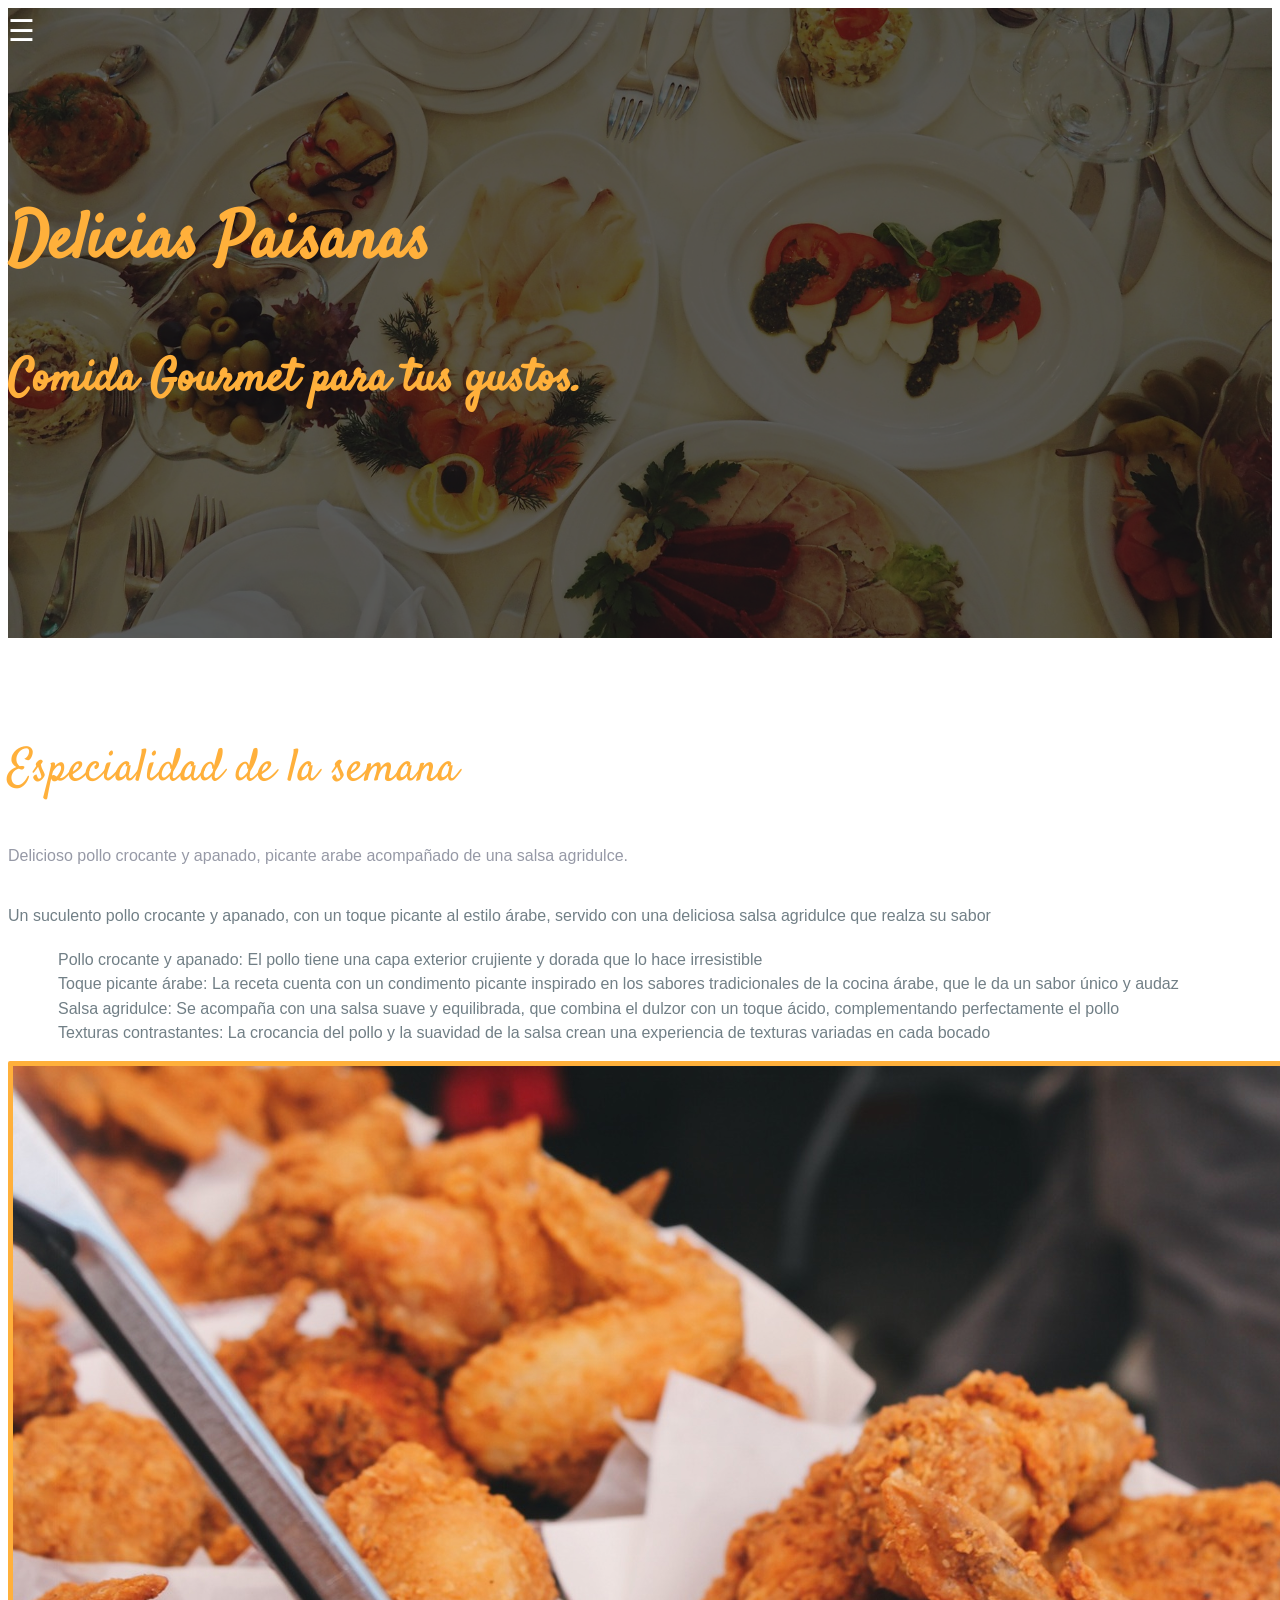
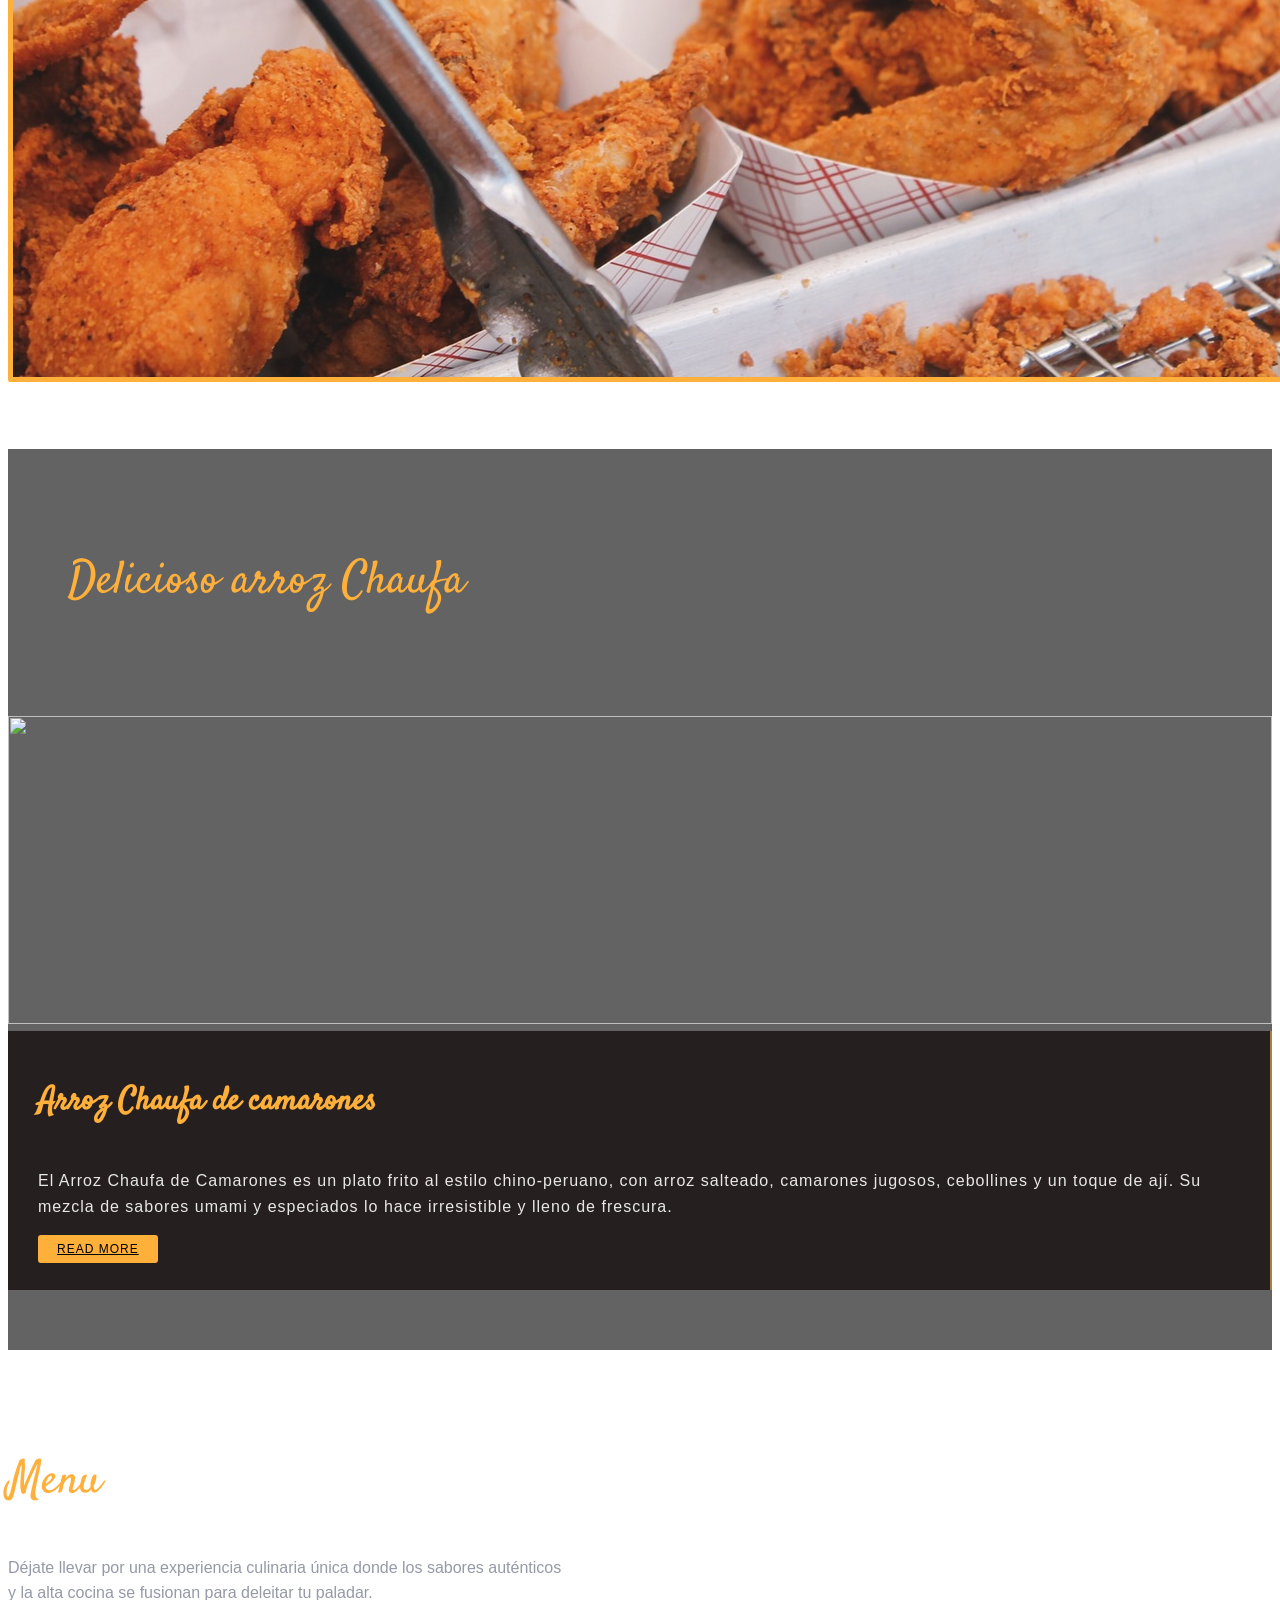
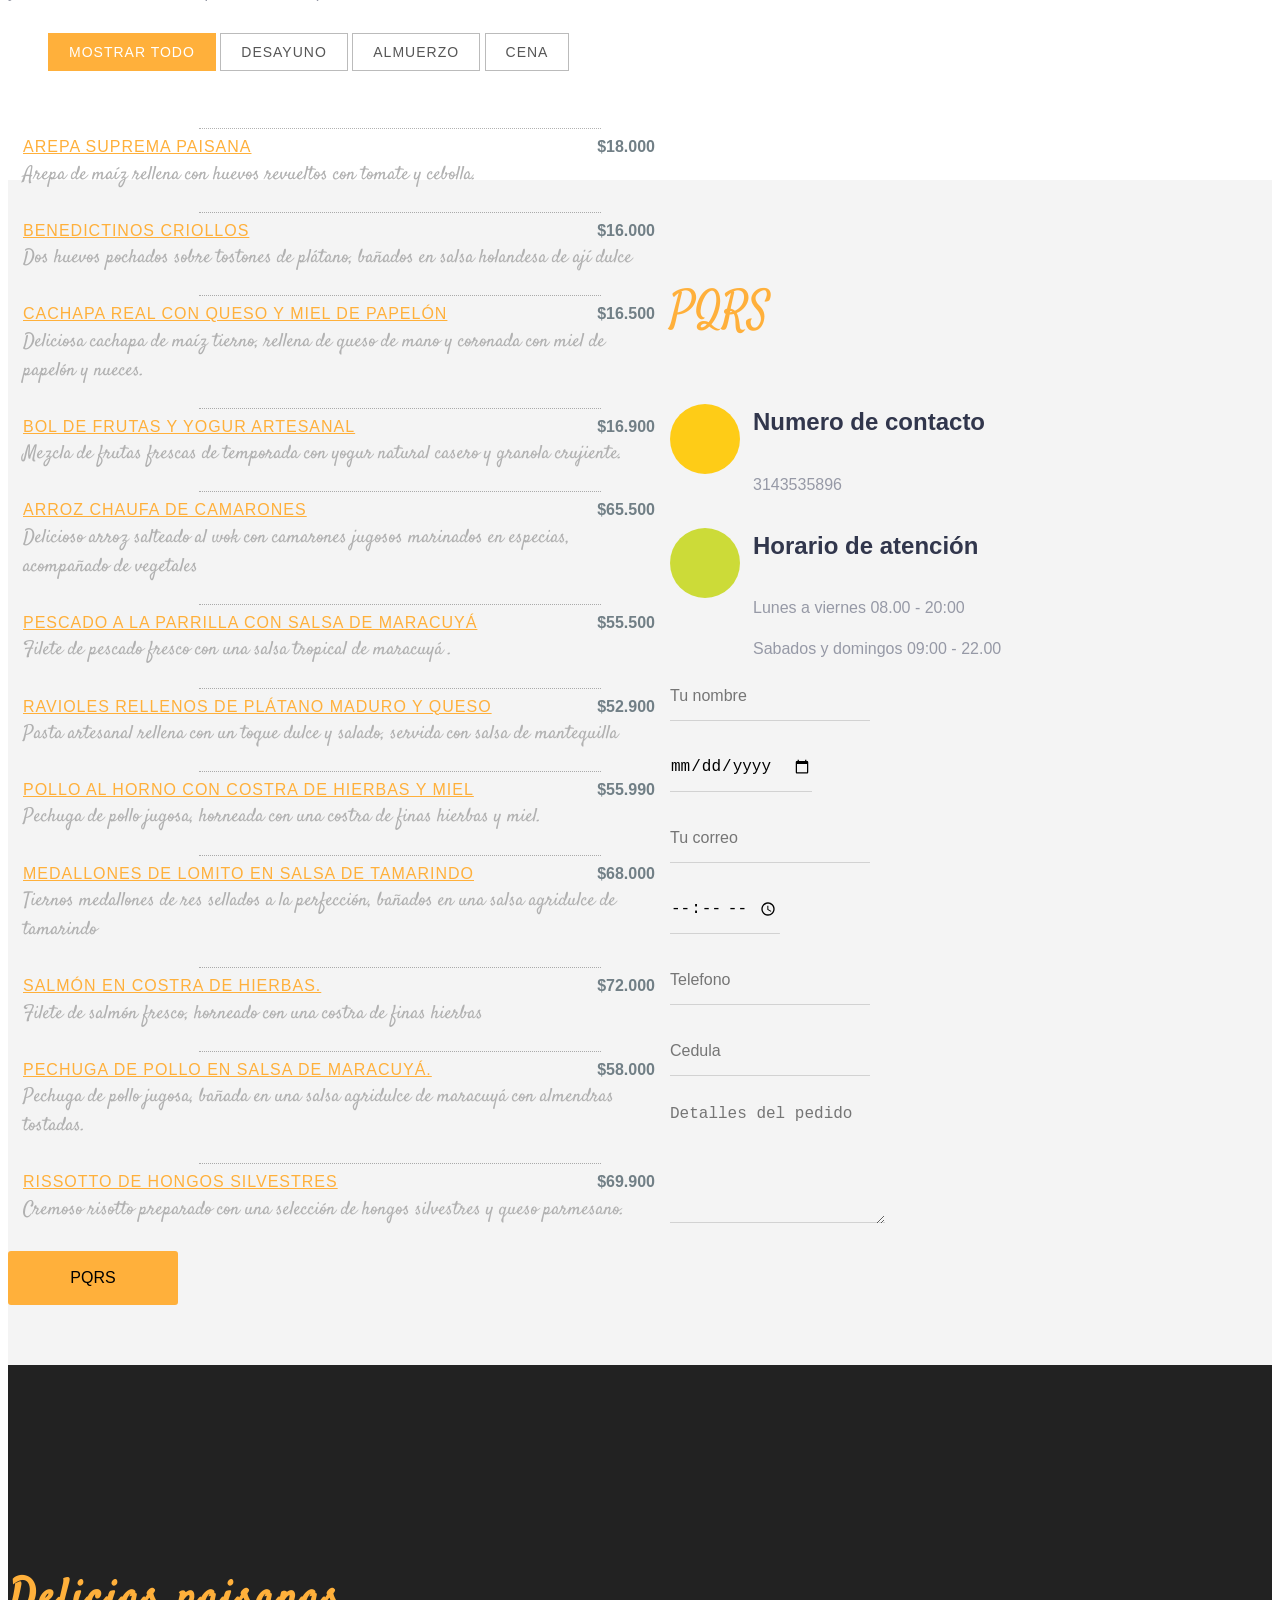
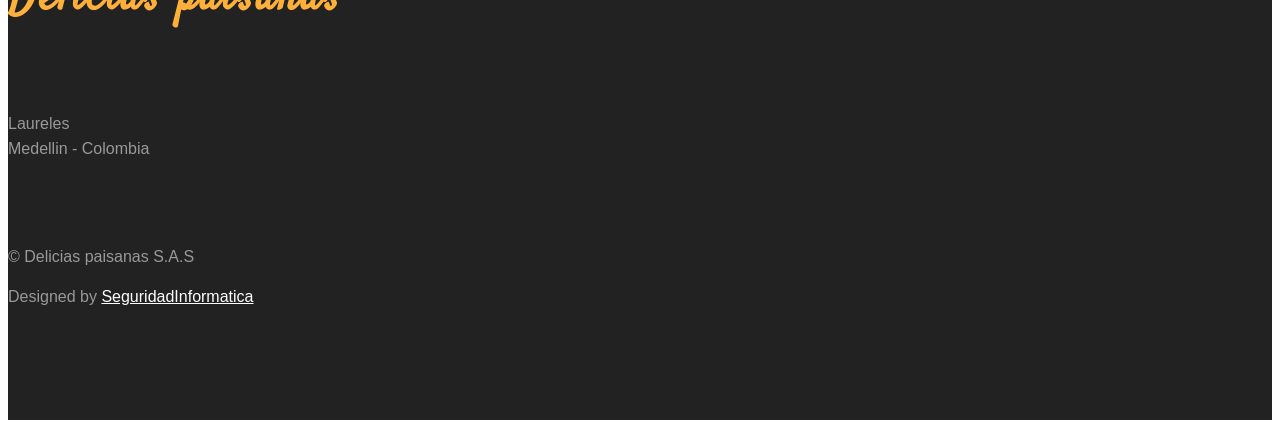
==== index.html @ 674b41bc "se agrega el proyecto" ====
<!DOCTYPE html>
<html lang="en">

<head>
  <meta charset="utf-8">
  <meta name="viewport" content="width=device-width, initial-scale=1">
  <title>Delicious</title>
  <meta name="description" content="Free Bootstrap Theme by BootstrapMade.com">
  <meta name="keywords" content="free website templates, free bootstrap themes, free template, free bootstrap, free website template">

  <link rel="stylesheet" type="text/css" href="https://fonts.googleapis.com/css?family=Satisfy|Bree+Serif|Candal|PT+Sans">
  <link rel="stylesheet" type="text/css" href="css/font-awesome.min.css">
  <link rel="stylesheet" type="text/css" href="css/bootstrap.min.css">
  <link rel="stylesheet" type="text/css" href="css/style.css">
  <!-- =======================================================
    Theme Name: Delicious
    Theme URL: https://bootstrapmade.com/delicious-free-restaurant-bootstrap-theme/
    Author: BootstrapMade.com
    Author URL: https://bootstrapmade.com
  ======================================================= -->
</head>

<body>
  <!--banner-->
  <section id="banner">
    <div class="bg-color">
      <header id="header">
        <div class="container">
          <div id="mySidenav" class="sidenav">
            <a href="javascript:void(0)" class="closebtn" onclick="closeNav()">&times;</a>
            <a href="#about">Especialidad de la semana</a>
            <a href="#event">Delicia de arroz</a>
            <a href="#menu-list">Menu</a>
            <a href="#contact">Contactanos</a>
            <a href="login/index.php">Iniciar Sesión</a>
          </div>
          <!-- Use any element to open the sidenav -->
          <span onclick="openNav()" class="pull-right menu-icon">☰</span>
        </div>
      </header>
      <div class="container">
        <div class="row">
          <div class="inner text-center">
            <h1 class="logo-name">Delicias Paisanas </h1>
            <h2>Comida Gourmet para tus gustos.</h2>
            <p></p>
          </div>
        </div>
      </div>
    </div>
  </section>
  <!-- / banner -->
  <!--about-->
  <section id="about" class="section-padding">
    <div class="container">
      <div class="row">
        <div class="col-md-12 text-center marb-35">
          <h1 class="header-h">Especialidad de la semana</h1>
          <p class="header-p">Delicioso pollo crocante y apanado, picante arabe acompañado de una salsa agridulce. </p>
        </div>
        <div class="col-md-1"></div>
        <div class="col-md-10">
          <div class="col-md-6 col-sm-6">
            <div class="about-info">
              <h2 class="heading"></h2>
              <p>Un suculento pollo crocante y apanado, con un toque picante al estilo árabe, servido con una deliciosa salsa agridulce que realza su sabor</p>
              <div class="details-list">
                <ul>
                  <li><i class="fa fa-check"></i>Pollo crocante y apanado: El pollo tiene una capa exterior crujiente y dorada que lo hace irresistible</li>
                  <li><i class="fa fa-check"></i>Toque picante árabe: La receta cuenta con un condimento picante inspirado en los sabores tradicionales de la cocina árabe, que le da un sabor único y audaz</li>
                  <li><i class="fa fa-check"></i>Salsa agridulce: Se acompaña con una salsa suave y equilibrada, que combina el dulzor con un toque ácido, complementando perfectamente el pollo</li>
                  <li><i class="fa fa-check"></i>Texturas contrastantes: La crocancia del pollo y la suavidad de la salsa crean una experiencia de texturas variadas en cada bocado</li>
                </ul>
              </div>
            </div>
          </div>
          <div class="col-md-6 col-sm-6">
            <img src="img/res01.jpg" alt="" class="img-responsive">
          </div>
        </div>
        <div class="col-md-1"></div>
      </div>
    </div>
  </section>
  <!--/about-->
  <!-- event -->
  <section id="event">
    <div class="bg-color" class="section-padding">
      <div class="container">
        <div class="row">
          <div class="col-xs-12 text-center" style="padding:60px;">
            <h1 class="header-h">Delicioso arroz Chaufa</h1>
            <p class="header-p"></p>
          </div>
          <div class="col-md-12" style="padding-bottom:60px;">
            <div class="item active left">
              <div class="col-md-6 col-sm-6 left-images">
                <img src="img/res02.jpg" class="img-responsive">
              </div>
              <div class="col-md-6 col-sm-6 details-text">
                <div class="content-holder">
                  <h2>Arroz Chaufa de camarones</h2>
                  <p>El Arroz Chaufa de Camarones es un plato frito al estilo chino-peruano, con arroz salteado, camarones jugosos, cebollines y un toque de ají. Su mezcla de sabores umami y especiados lo hace irresistible y lleno de frescura.</p>
                  <a class="btn btn-imfo btn-read-more" href="events-details.html">Read more</a>
                </div>
              </div>
            </div>
          </div>
        </div>
      </div>
    </div>
  </section>
  <!--/ event -->
  <!-- menu -->
  <section id="menu-list" class="section-padding">
    <div class="container">
      <div class="row">
        <div class="col-md-12 text-center marb-35">
          <h1 class="header-h">Menu</h1>
          <p class="header-p">Déjate llevar por una experiencia culinaria única donde los sabores auténticos 
            <br>y la alta cocina se fusionan para deleitar tu paladar. </p>
        </div>

        <div class="col-md-12  text-center" id="menu-flters">
          <ul>
            <li><a class="filter active" data-filter=".menu-restaurant">MOSTRAR TODO</a></li>
            <li><a class="filter" data-filter=".DESAYUNO">DESAYUNO</a></li>
            <li><a class="filter" data-filter=".ALMUERZO">ALMUERZO</a></li>
            <li><a class="filter" data-filter=".CENA">CENA</a></li>
          </ul>
        </div>

        <div id="menu-wrapper">

          <div class="DESAYUNO menu-restaurant">
            <span class="clearfix">
              <a class="menu-title" href="#" data-meal-img="assets/img/restaurant/rib.jpg">Arepa Suprema Paisana</a>
              <span style="left: 166px; right: 44px;" class="menu-line"></span>
              <span class="menu-price">$18.000</span>
            </span>
            <span class="menu-subtitle">Arepa de maíz rellena con huevos revueltos con tomate y cebolla.</span>
          </div>

          <div class="DESAYUNO menu-restaurant">
            <span class="clearfix">
              <a class="menu-title" href="#" data-meal-img="assets/img/restaurant/rib.jpg">Benedictinos Criollos</a>
              <span style="left: 166px; right: 44px;" class="menu-line"></span>
              <span class="menu-price">$16.000</span>
            </span>
            <span class="menu-subtitle">Dos huevos pochados sobre tostones de plátano, bañados en salsa holandesa de ají dulce</span>
          </div>

          <div class="DESAYUNO menu-restaurant">
            <span class="clearfix">
              <a class="menu-title" href="#" data-meal-img="assets/img/restaurant/rib.jpg">Cachapa Real con Queso y Miel de Papelón</a>
              <span style="left: 166px; right: 44px;" class="menu-line"></span>
              <span class="menu-price">$16.500</span>
            </span>
            <span class="menu-subtitle">Deliciosa cachapa de maíz tierno, rellena de queso de mano y coronada con miel de papelón y nueces.</span>
          </div>

          <div class="DESAYUNO menu-restaurant">
            <span class="clearfix">
              <a class="menu-title" href="#" data-meal-img="assets/img/restaurant/rib.jpg">Bol de Frutas y Yogur Artesanal</a>
              <span style="left: 166px; right: 44px;" class="menu-line"></span>
              <span class="menu-price">$16.900</span>
            </span>
            <span class="menu-subtitle">Mezcla de frutas frescas de temporada con yogur natural casero y granola crujiente.</span>
          </div>

          <div class="ALMUERZO menu-restaurant">
            <span class="clearfix">
              <a class="menu-title" href="#" data-meal-img="assets/img/restaurant/rib.jpg">Arroz Chaufa de Camarones</a>
              <span style="left: 166px; right: 44px;" class="menu-line"></span>
              <span class="menu-price">$65.500</span>
            </span>
            <span class="menu-subtitle">Delicioso arroz salteado al wok con camarones jugosos marinados en especias, acompañado de vegetales</span>
          </div>

          <div class="ALMUERZO menu-restaurant">
            <span class="clearfix">
              <a class="menu-title" href="#" data-meal-img="assets/img/restaurant/rib.jpg">Pescado a la Parrilla con Salsa de Maracuyá</a>
              <span style="left: 166px; right: 44px;" class="menu-line"></span>
              <span class="menu-price">$55.500</span>
            </span>
            <span class="menu-subtitle">Filete de pescado fresco con una salsa tropical de maracuyá .</span>
          </div>

          <div class="ALMUERZO menu-restaurant">
            <span class="clearfix">
              <a class="menu-title" href="#" data-meal-img="assets/img/restaurant/rib.jpg">Ravioles Rellenos de Plátano Maduro y Queso</a>
              <span style="left: 166px; right: 44px;" class="menu-line"></span>
              <span class="menu-price">$52.900</span>
            </span>
            <span class="menu-subtitle">Pasta artesanal rellena con un toque dulce y salado, servida con salsa de mantequilla</span>
          </div>

          <div class="ALMUERZO menu-restaurant">
            <span class="clearfix">
              <a class="menu-title" href="#" data-meal-img="assets/img/restaurant/rib.jpg">Pollo al Horno con Costra de Hierbas y Miel </a>
              <span style="left: 166px; right: 44px;" class="menu-line"></span>
              <span class="menu-price">$55.990</span>
            </span>
            <span class="menu-subtitle">Pechuga de pollo jugosa, horneada con una costra de finas hierbas y miel.</span>
          </div>

          <div class="ALMUERZO menu-restaurant">
            <span class="clearfix">
              <a class="menu-title" href="#" data-meal-img="assets/img/restaurant/rib.jpg">Medallones de Lomito en Salsa de Tamarindo</a>
              <span style="left: 166px; right: 44px;" class="menu-line"></span>
              <span class="menu-price">$68.000</span>
            </span>
            <span class="menu-subtitle">Tiernos medallones de res sellados a la perfección, bañados en una salsa agridulce de tamarindo</span>
          </div>

          <div class="CENA menu-restaurant">
            <span class="clearfix">
              <a class="menu-title" href="#" data-meal-img="assets/img/restaurant/rib.jpg">Salmón en Costra de Hierbas.</a>
              <span style="left: 166px; right: 44px;" class="menu-line"></span>
              <span class="menu-price">$72.000</span>
            </span>
            <span class="menu-subtitle">Filete de salmón fresco, horneado con una costra de finas hierbas </span>
          </div>

          <div class="CENA menu-restaurant">
            <span class="clearfix">
              <a class="menu-title" href="#" data-meal-img="assets/img/restaurant/rib.jpg">Pechuga de Pollo en Salsa de Maracuyá.</a>
              <span style="left: 166px; right: 44px;" class="menu-line"></span>
              <span class="menu-price">$58.000</span>
            </span>
            <span class="menu-subtitle">Pechuga de pollo jugosa, bañada en una salsa agridulce de maracuyá con almendras tostadas.</span>
          </div>

          <div class="CENA menu-restaurant">
            <span class="clearfix">
              <a class="menu-title" href="#" data-meal-img="assets/img/restaurant/rib.jpg">Rissotto de Hongos Silvestres</a>
              <span style="left: 166px; right: 44px;" class="menu-line"></span>
              <span class="menu-price">$69.900</span>
            </span>
            <span class="menu-subtitle">Cremoso risotto preparado con una selección de hongos silvestres y queso parmesano.</span>
          </div>
        </div>

      </div>
    </div>
  </section>
  <!--/ menu -->
  <!-- contact -->
  <section id="contact" class="section-padding">
    <div class="container">
      <div class="row">
        <div class="col-md-12 text-center">
          <h1 class="header-h">PQRS</h1>
          <p class="header-p"> </p>
        </div>
      </div>
      <div class="row msg-row">
        <div class="col-md-4 col-sm-4 mr-15">
          <div class="media-2">
            <div class="media-left">
              <div class="contact-phone bg-1 text-center"><span class="phone-in-talk fa fa-phone"></span></div>
            </div>
            <div class="media-body">
              <h4 class="dark-blue regular">Numero de contacto</h4>
              <p class="light-blue regular alt-p">3143535896 <span class="contacts-sp"></span></p>
            </div>
          </div>
          <div class="media-2">
            <div class="media-left">
              <div class="contact-email bg-14 text-center"><span class="hour-icon fa fa-clock-o"></span></div>
            </div>
            <div class="media-body">
              <h4 class="dark-blue regular">Horario de atención</h4>
              <p class="light-blue regular alt-p"> Lunes a viernes 08.00 - 20:00</p>
              <p class="light-blue regular alt-p">
                Sabados y domingos 09:00 - 22.00
              </p>
            </div>
          </div>
        </div>
        <div class="col-md-8 col-sm-8">
          <form action="" method="post" role="form" class="contactForm">
            <div id="sendmessage">Your booking request has been sent. Thank you!</div>
            <div id="errormessage"></div>
            <div class="col-md-6 col-sm-6 contact-form pad-form">
              <div class="form-group label-floating is-empty">
                <input type="text" name="name" class="form-control" id="name" placeholder="Tu nombre" data-rule="minlen:4" data-msg="Please enter at least 4 chars" />
                <div class="validation"></div>
              </div>

            </div>
            <div class="col-md-6 col-sm-6 contact-form">
              <div class="form-group">
                <input type="date" class="form-control label-floating is-empty" name="date" id="date" placeholder="Date" data-rule="required" data-msg="This field is required" />
                <div class="validation"></div>
              </div>
            </div>
            <div class="col-md-6 col-sm-6 contact-form pad-form">
              <div class="form-group">
                <input type="email" class="form-control label-floating is-empty" name="email" id="email" placeholder="Tu correo" data-rule="email" data-msg="Please enter a valid email" />
                <div class="validation"></div>
              </div>
            </div>
            <div class="col-md-6 col-sm-6 contact-form">
              <div class="form-group">
                <input type="time" class="form-control label-floating is-empty" name="time" id="time" placeholder="Time" data-rule="required" data-msg="This field is required" />
                <div class="validation"></div>
              </div>
            </div>
            <div class="col-md-6 col-sm-6 contact-form">
              <div class="form-group">
                <input type="text" class="form-control label-floating is-empty" name="phone" id="phone" placeholder="Telefono" data-rule="required" data-msg="This field is required" />
                <div class="validation"></div>
              </div>
            </div>
            <div class="col-md-6 col-sm-6 contact-form">
              <div class="form-group">
                <input type="text" class="form-control label-floating is-empty" name="people" id="people" placeholder="Cedula" data-rule="required" data-msg="This field is required" />
                <div class="validation"></div>
              </div>
            </div>
            <div class="col-md-12 contact-form">
              <div class="form-group label-floating is-empty">
                <textarea class="form-control" name="message" rows="5" rows="3" data-rule="required" data-msg="Please write something for us" placeholder="Detalles del pedido"></textarea>
                <div class="validation"></div>
              </div>

            </div>
            <div class="col-md-12 btnpad">
              <div class="contacts-btn-pad">
                <button class="contacts-btn">PQRS</button>
              </div>
            </div>
          </form>
        </div>
      </div>
    </div>
  </section>
  <!-- / contact -->
  <!-- footer -->
  <footer class="footer text-center">
    <div class="footer-top">
      <div class="row">
        <div class="col-md-offset-3 col-md-6 text-center">
          <div class="widget">
            <h4 class="widget-title">Delicias paisanas</h4>
            <address>Laureles<br>Medellin - Colombia</address>
            <div class="social-list">
              <a href="#"><i class="fa fa-twitter" aria-hidden="true"></i></a>
              <a href="#"><i class="fa fa-facebook" aria-hidden="true"></i></a>
            </div>
            <p class="copyright clear-float">
              © Delicias paisanas S.A.S
              <div class="credits">
                <!--
                  All the links in the footer should remain intact.
                  You can delete the links only if you purchased the pro version.
                  Licensing information: https://bootstrapmade.com/license/
                  Purchase the pro version with working PHP/AJAX contact form: https://bootstrapmade.com/buy/?theme=Delicious
                -->
                Designed by <a href="SeguridadInformatica">SeguridadInformatica</a>
              </div>
            </p>
          </div>
        </div>
      </div>
    </div>
  </footer>
  <!-- / footer -->

  <script src="js/jquery.min.js"></script>
  <script src="js/jquery.easing.min.js"></script>
  <script src="js/bootstrap.min.js"></script>
  <script src="js/custom.js"></script>
  <script src="contactform/contactform.js"></script>

</body>

</html>
---- css/style.css ----
/*
    Theme Name: Delicious
    Theme URL: https://bootstrapmade.com/delicious-free-restaurant-bootstrap-theme/
    Author: BootstrapMade.com
    Author URL: https://bootstrapmade.com
*/

body {
	font-size: 15px;
    line-height: 1.52;
    color: #717f86;
    font-size: 16px;
	font-family: 'Open Sans', sans-serif;
    font-weight: 400;
    overflow-x: hidden;
}
ol, ul {
	list-style: none;
}
blockquote, q {
	quotes: none;
}
blockquote:before, blockquote:after,
q:before, q:after {
	content: '';
	content: none;
}
table {
	border-collapse: collapse;
	border-spacing: 0;
}
#banner{
    background: url(../img/banner-bg.jpg) no-repeat center top;
    background-size: cover;
    min-height: 630px;
}
.bg-color{
    background-color: RGBA(0, 0, 0, 0.61);
    min-height: 630px;
}
#banner h2{
    font-family: 'Satisfy', sans-serif;
    font-size: 45px;
    color: #FFB03B;
}
#banner p{
    font-family: 'PT Sans', sans-serif;
    color: #fcfcfc;
    font-size: 34px;
}
.section-padding{
    padding: 60px 0px;
}
.logo-name{
    font-family: 'Satisfy', sans-serif;
    font-size: 65px;
    margin-top: 140px;
    color: #FFB03B;
}
.sidenav {
    height: 100%;
    width: 0;
    position: fixed;
    z-index: 1;
    top: 0;
    right: 0;
    background-color: #111;
    overflow-x: hidden;
    padding-top: 60px;
    transition: 0.5s;
}
.sidenav a {
    padding: 8px 8px 8px 32px;
    text-decoration: none;
    font-size: 25px;
    color: #818181;
    display: block;
    transition: 0.3s
}
.sidenav a:hover, .offcanvas a:focus{
    color: #f1f1f1;
}
.closebtn {
    position: absolute;
    top: 0;
    right: 25px;
    font-size: 36px !important;
    margin-left: 50px;
}
#main {
    transition: margin-left .5s;
    padding: 20px;
}
.menu-icon
{
    color: #fff;
    font-size: 30px;
    margin-top: 30px;
    cursor: pointer;
}

.header-h {
    color: #FFB03B;
    font-size: 46px;
    font-family: 'Satisfy', sans-serif;
    font-weight: 300;
}
.header-p {
    color: #9699a6;
    font-size: 16px;
}
.msg-row {
    margin-top: 56px;
}
.media-body, .media-left, .media-right {
    display: table-cell;
    vertical-align: top;
}
.bg-13 {background-color: #f04e4e;
    width: 70px;
    height: 70px;
    border-radius: 50%;
}
.contact-icon {
    color: #fff;
    position: absolute;
    left: 34px;
    font-size: 32px;
    margin-top: 18px;
}
.bg-1 {
    background-color: #fecc17;
    width: 70px;
    height: 70px;
    border-radius: 50%;
}
.bg-14 {
    background-color: #ccdb38;
    width: 70px;
    height: 70px;
    border-radius: 50%;
}
.dark-blue {
    color: #31364c;
    font-size: 24px;
    margin-top: 0;
}
.light-blue {
    color: #9699a6;
    font-size: 16px;
    margin-bottom: 1px;
}
.media-body {
    margin-left: 10px;
    padding-left: 13px;
}
.media-2 {
    margin-top: 30px;
}
.newinput .form-group {
    margin: 8px 0 9px !important;
    padding-bottom: 10px;
}
.contact-form .form-control {
    color: #000 !important;
    font-size: 16px;
    font-weight: normal;
    height: 38px;
    line-height: 1.42857;
    padding: 7px 0;
}
.form-control, .form-group .form-control {
    border: 0;
    background-image: -webkit-gradient(linear, left top, left bottom, from(#009688), to(#009688)), -webkit-gradient(linear, left top, left bottom, from(#D2D2D2), to(#D2D2D2));
    background-image: -webkit-linear-gradient(#009688, #009688), -webkit-linear-gradient(#D2D2D2, #D2D2D2);
    background-image: -o-linear-gradient(#009688, #009688), -o-linear-gradient(#D2D2D2, #D2D2D2);
    background-image: linear-gradient(#009688, #009688), linear-gradient(#D2D2D2, #D2D2D2);
    -webkit-background-size: 0 2px, 100% 1px;
    background-size: 0 2px, 100% 1px;
    background-repeat: no-repeat;
    background-position: center bottom, center -webkit-calc(100% - 1px);
    background-position: center bottom, center calc(100% - 1px);
    background-color: rgba(0, 0, 0, 0);
    -webkit-transition: background 0s ease-out;
    -o-transition: background 0s ease-out;
    transition: background 0s ease-out;
    float: none;
    -webkit-box-shadow: none;
    box-shadow: none;
    border-radius: 0;
}
.contact-form {
    margin: 8px 0 9px !important;
    padding-bottom: 10px;
}
.contact-form textarea.form-control {
    color: #000 !important;
    height: auto;
}
.contacts-btn {
    background-color:  #FFB03B !important;
    color: #ffffff !important;
    width: 170px;
    height: 54px;
    border-radius: 3px;
    font-size: 16px;
    font-family: 'Roboto', sans-serif;
    font-weight: normal;
    text-transform: capitalize;
    border: 0px;
    color: #000 !important;
}

.validation {
    color: red;
    display:none;
    margin: 0 0 20px;
    font-weight:400;
    font-size:13px;
}

#sendmessage {
    color: green;
    border:1px solid green;
    display:none;
    text-align:center;
    padding:15px;
    font-weight:600;
    margin-bottom:15px;
}

#errormessage {
    color: red;
    display:none;
    border:1px solid red;
    text-align:center;
    padding:15px;
    font-weight:600;
    margin-bottom:15px;
}

#sendmessage.show, #errormessage.show, .show {
    display:block;
}

.phone-in-talk, .hour-icon
{
    font-size: 35px;
    line-height: 70px;
    color: rgb(255, 255, 255);
}


.heading{
    font-family: 'Satisfy', sans-serif;
    color: #FFB03B;
    font-size: 24px;
}
.marb-35{
    margin-bottom: 35px;
}
.details-list{
    margin-top: 20px;
}
.details-list ul li i {
    margin-right: 10px;
    color: #ffb03b;
}
#about img
{
    border: 5px solid rgb(255, 176, 59);
    border-radius: 2px;
}
#event{
    background: url('../img/res02.jpg') no-repeat;
    background-size: cover;
}
.left-images img {
    height: 308px;
    width: 100%;
}
.left-images{
    padding: 0px;
}
.details-text {
    border-right: 2px solid #841b2d;
}
.details-text {
    background-color: rgba(14, 4, 4, 0.70);
    border-right: 2px solid #A87F41;
    padding: 20px 20px 30px 30px;
    overflow: auto;
}
.content-holder h2 {
    color: #FFB03B;
    font-size: 32px;
    padding-bottom: 15px;
    font-family: 'Satisfy', sans-serif;
}
.content-holder address strong {
    color: #FFB03B;
    padding: 10px 0px;
}
.details-text p {
    color: #E8E8E8;
    line-height: 26px;
    letter-spacing: 1px;
    font-weight: 300;
}
.btn-read-more {
    background: #FFB03B;
    padding: 7px 19px;
    font-family: 'Roboto', sans-serif;
    font-size: 12px;
    line-height: 17px;
    font-weight: 400;
    letter-spacing: 1px;
    border-radius: 3px;
    color: #000;
    text-transform: uppercase;
    margin-top: 10px;
}
.btn-read-more:hover
{
    color: #000;
}
#Container .mix{
    display: none;
}
.menu-restaurant{
    width: 50%;
    float: left;
    padding: 15px;
    position: relative;
}
.menu-restaurant .menu-title {
    float: left;
    font-family: Montserrat,arial;
    text-transform: uppercase;
    letter-spacing: 1px;
    color: #FFB03B;
}
.menu-restaurant .menu-line {
    position: absolute;
    bottom: 6px;
    border-bottom: 1px dotted rgba(0,0,0,.3);
    margin-left: .6rem;
    margin-right: .6rem;
}
.menu-restaurant .menu-price {
    font-weight: 600;
    position: absolute;
    right: 0;
    top: 0;
}
.menu-restaurant .menu-subtitle {
    display: block;
    float: left;
    color: #B1B1B1;
    font-family: Satisfy,'Open Sans',arial;
    font-size: 1.2rem;
}
.menu-restaurant span.clearfix {
    position: relative;
    display: block;
}

#menu-flters ul li a.active, #menu-flters ul li a:hover {
    background: #FFB03B;
    color: #fff;
    border: 1px solid #FFB03B;
}
#menu-flters ul li {
    display: inline-block;
    color: #fff;
    text-transform: capitalize;
    letter-spacing: 1px;
    margin-bottom: 40px;
}
#menu-flters ul li a {
    padding: 10px 20px;
    font-size: 14px;
    color: #565656;
    border-radius: 0px;
    border: 1px solid #BBBBBB;
    text-decoration: none;
    cursor: pointer;
}

.footer {
    width: 100%;
    background-color: #222;
    position: relative;
    z-index: 1;
}
.footer a {
    color: #fff;
}

.footer .footer-top {
    padding-top: 9rem;
    padding-bottom: 5rem;
}
.footer .widget-title, .footer .widget-title a {
    font-size: 1.4rem;
    font-weight: 700;
    letter-spacing: 0.2rem;
    color: #999;
}
.footer .widget-title{
    padding-bottom: 20px;
    font-family: 'Satisfy', sans-serif;
    font-size: 44px;
    color: #FFB03B;
}
.footer .widget, .footer address {
    color: #999;
    text-transform: none;
    font-style: normal;
    padding-bottom: 15px;
}
.footer .navigation, .footer .social-list {
    float: none;
    margin-bottom: 20px;
}
.list-horizontal li {
    display: inline-block;
}
#contact{
    background-color: rgba(221, 221, 221, 0.33);
}
.footer .social-list a {
    font-size: 32px;
    font-weight: normal;
    color: #fff;
    text-transform: uppercase;
    margin: 0 5px;
}
@media (min-width: 768px) and (max-width: 980px) {
    .content-holder h2 {
        font-size: 23px;
    }
    .details-text p {
        line-height: 16.6px;
    }
}
@media (min-width: 451px) and (max-width: 767px) {
    .details-text {
        border:0px;
        border-bottom: 2px solid #A87F41;
    }
}
@media (min-width: 20px) and (max-width: 450px) {
    .menu-restaurant {
    width: 100%;
    }
    .details-text {
        border:0px;
        border-bottom: 2px solid #A87F41;
    }
    .header-h {
        font-size: 35px;
    }
    .header-p, body{
        font-size: 14px;
    }
    .about-info, .mr-15{
        margin-bottom: 15px;
    }
    #banner h2{
        font-size: 25px;
    }
    #banner p{
        font-size: 25px;
    }
    .sidenav {padding-top: 15px;}
    .sidenav a {font-size: 18px;}
}
/*
    Theme Name: Delicious
    Theme URL: https://bootstrapmade.com/delicious-free-restaurant-bootstrap-theme/
    Author: BootstrapMade.com
    Author URL: https://bootstrapmade.com
*/

body {
	font-size: 15px;
    line-height: 1.52;
    color: #717f86;
    font-size: 16px;
	font-family: 'Open Sans', sans-serif;
    font-weight: 400;
    overflow-x: hidden;
}
ol, ul {
	list-style: none;
}
blockquote, q {
	quotes: none;
}
blockquote:before, blockquote:after,
q:before, q:after {
	content: '';
	content: none;
}
table {
	border-collapse: collapse;
	border-spacing: 0;
}
#banner{
    background: url(../img/banner-bg.jpg) no-repeat center top;
    background-size: cover;
    min-height: 630px;
}
.bg-color{
    background-color: RGBA(0, 0, 0, 0.61);
    min-height: 630px;
}
#banner h2{
    font-family: 'Satisfy', sans-serif;
    font-size: 45px;
    color: #FFB03B;
}
#banner p{
    font-family: 'PT Sans', sans-serif;
    color: #fcfcfc;
    font-size: 34px;
}
.section-padding{
    padding: 60px 0px;
}
.logo-name{
    font-family: 'Satisfy', sans-serif;
    font-size: 65px;
    margin-top: 140px;
    color: #FFB03B;
}
.sidenav {
    height: 100%;
    width: 0;
    position: fixed;
    z-index: 1;
    top: 0;
    right: 0;
    background-color: #111;
    overflow-x: hidden;
    padding-top: 60px;
    transition: 0.5s;
}
.sidenav a {
    padding: 8px 8px 8px 32px;
    text-decoration: none;
    font-size: 25px;
    color: #818181;
    display: block;
    transition: 0.3s
}
.sidenav a:hover, .offcanvas a:focus{
    color: #f1f1f1;
}
.closebtn {
    position: absolute;
    top: 0;
    right: 25px;
    font-size: 36px !important;
    margin-left: 50px;
}
#main {
    transition: margin-left .5s;
    padding: 20px;
}
.menu-icon
{
    color: #fff;
    font-size: 30px;
    margin-top: 30px;
    cursor: pointer;
}

.header-h {
    color: #FFB03B;
    font-size: 46px;
    font-family: 'Satisfy', sans-serif;
    font-weight: 300;
}
.header-p {
    color: #9699a6;
    font-size: 16px;
}
.msg-row {
    margin-top: 56px;
}
.media-body, .media-left, .media-right {
    display: table-cell;
    vertical-align: top;
}
.bg-13 {background-color: #f04e4e;
    width: 70px;
    height: 70px;
    border-radius: 50%;
}
.contact-icon {
    color: #fff;
    position: absolute;
    left: 34px;
    font-size: 32px;
    margin-top: 18px;
}
.bg-1 {
    background-color: #fecc17;
    width: 70px;
    height: 70px;
    border-radius: 50%;
}
.bg-14 {
    background-color: #ccdb38;
    width: 70px;
    height: 70px;
    border-radius: 50%;
}
.dark-blue {
    color: #31364c;
    font-size: 24px;
    margin-top: 0;
}
.light-blue {
    color: #9699a6;
    font-size: 16px;
    margin-bottom: 1px;
}
.media-body {
    margin-left: 10px;
    padding-left: 13px;
}
.media-2 {
    margin-top: 30px;
}
.newinput .form-group {
    margin: 8px 0 9px !important;
    padding-bottom: 10px;
}
.contact-form .form-control {
    color: #000 !important;
    font-size: 16px;
    font-weight: normal;
    height: 38px;
    line-height: 1.42857;
    padding: 7px 0;
}
.form-control, .form-group .form-control {
    border: 0;
    background-image: -webkit-gradient(linear, left top, left bottom, from(#009688), to(#009688)), -webkit-gradient(linear, left top, left bottom, from(#D2D2D2), to(#D2D2D2));
    background-image: -webkit-linear-gradient(#009688, #009688), -webkit-linear-gradient(#D2D2D2, #D2D2D2);
    background-image: -o-linear-gradient(#009688, #009688), -o-linear-gradient(#D2D2D2, #D2D2D2);
    background-image: linear-gradient(#009688, #009688), linear-gradient(#D2D2D2, #D2D2D2);
    -webkit-background-size: 0 2px, 100% 1px;
    background-size: 0 2px, 100% 1px;
    background-repeat: no-repeat;
    background-position: center bottom, center -webkit-calc(100% - 1px);
    background-position: center bottom, center calc(100% - 1px);
    background-color: rgba(0, 0, 0, 0);
    -webkit-transition: background 0s ease-out;
    -o-transition: background 0s ease-out;
    transition: background 0s ease-out;
    float: none;
    -webkit-box-shadow: none;
    box-shadow: none;
    border-radius: 0;
}
.contact-form {
    margin: 8px 0 9px !important;
    padding-bottom: 10px;
}
.contact-form textarea.form-control {
    color: #000 !important;
    height: auto;
}
.contacts-btn {
    background-color:  #FFB03B !important;
    color: #ffffff !important;
    width: 170px;
    height: 54px;
    border-radius: 3px;
    font-size: 16px;
    font-family: 'Roboto', sans-serif;
    font-weight: normal;
    text-transform: capitalize;
    border: 0px;
    color: #000 !important;
}

.validation {
    color: red;
    display:none;
    margin: 0 0 20px;
    font-weight:400;
    font-size:13px;
}

#sendmessage {
    color: green;
    border:1px solid green;
    display:none;
    text-align:center;
    padding:15px;
    font-weight:600;
    margin-bottom:15px;
}

#errormessage {
    color: red;
    display:none;
    border:1px solid red;
    text-align:center;
    padding:15px;
    font-weight:600;
    margin-bottom:15px;
}

#sendmessage.show, #errormessage.show, .show {
    display:block;
}

.phone-in-talk, .hour-icon
{
    font-size: 35px;
    line-height: 70px;
    color: rgb(255, 255, 255);
}


.heading{
    font-family: 'Satisfy', sans-serif;
    color: #FFB03B;
    font-size: 24px;
}
.marb-35{
    margin-bottom: 35px;
}
.details-list{
    margin-top: 20px;
}
.details-list ul li i {
    margin-right: 10px;
    color: #ffb03b;
}
#about img
{
    border: 5px solid rgb(255, 176, 59);
    border-radius: 2px;
}
#event{
    background: url('../img/res02.jpg') no-repeat;
    background-size: cover;
}
.left-images img {
    height: 308px;
    width: 100%;
}
.left-images{
    padding: 0px;
}
.details-text {
    border-right: 2px solid #841b2d;
}
.details-text {
    background-color: rgba(14, 4, 4, 0.70);
    border-right: 2px solid #A87F41;
    padding: 20px 20px 30px 30px;
    overflow: auto;
}
.content-holder h2 {
    color: #FFB03B;
    font-size: 32px;
    padding-bottom: 15px;
    font-family: 'Satisfy', sans-serif;
}
.content-holder address strong {
    color: #FFB03B;
    padding: 10px 0px;
}
.details-text p {
    color: #E8E8E8;
    line-height: 26px;
    letter-spacing: 1px;
    font-weight: 300;
}
.btn-read-more {
    background: #FFB03B;
    padding: 7px 19px;
    font-family: 'Roboto', sans-serif;
    font-size: 12px;
    line-height: 17px;
    font-weight: 400;
    letter-spacing: 1px;
    border-radius: 3px;
    color: #000;
    text-transform: uppercase;
    margin-top: 10px;
}
.btn-read-more:hover
{
    color: #000;
}
#Container .mix{
    display: none;
}
.menu-restaurant{
    width: 50%;
    float: left;
    padding: 15px;
    position: relative;
}
.menu-restaurant .menu-title {
    float: left;
    font-family: Montserrat,arial;
    text-transform: uppercase;
    letter-spacing: 1px;
    color: #FFB03B;
}
.menu-restaurant .menu-line {
    position: absolute;
    bottom: 6px;
    border-bottom: 1px dotted rgba(0,0,0,.3);
    margin-left: .6rem;
    margin-right: .6rem;
}
.menu-restaurant .menu-price {
    font-weight: 600;
    position: absolute;
    right: 0;
    top: 0;
}
.menu-restaurant .menu-subtitle {
    display: block;
    float: left;
    color: #B1B1B1;
    font-family: Satisfy,'Open Sans',arial;
    font-size: 1.2rem;
}
.menu-restaurant span.clearfix {
    position: relative;
    display: block;
}

#menu-flters ul li a.active, #menu-flters ul li a:hover {
    background: #FFB03B;
    color: #fff;
    border: 1px solid #FFB03B;
}
#menu-flters ul li {
    display: inline-block;
    color: #fff;
    text-transform: capitalize;
    letter-spacing: 1px;
    margin-bottom: 40px;
}
#menu-flters ul li a {
    padding: 10px 20px;
    font-size: 14px;
    color: #565656;
    border-radius: 0px;
    border: 1px solid #BBBBBB;
    text-decoration: none;
    cursor: pointer;
}

.footer {
    width: 100%;
    background-color: #222;
    position: relative;
    z-index: 1;
}
.footer a {
    color: #fff;
}

.footer .footer-top {
    padding-top: 9rem;
    padding-bottom: 5rem;
}
.footer .widget-title, .footer .widget-title a {
    font-size: 1.4rem;
    font-weight: 700;
    letter-spacing: 0.2rem;
    color: #999;
}
.footer .widget-title{
    padding-bottom: 20px;
    font-family: 'Satisfy', sans-serif;
    font-size: 44px;
    color: #FFB03B;
}
.footer .widget, .footer address {
    color: #999;
    text-transform: none;
    font-style: normal;
    padding-bottom: 15px;
}
.footer .navigation, .footer .social-list {
    float: none;
    margin-bottom: 20px;
}
.list-horizontal li {
    display: inline-block;
}
#contact{
    background-color: rgba(221, 221, 221, 0.33);
}
.footer .social-list a {
    font-size: 32px;
    font-weight: normal;
    color: #fff;
    text-transform: uppercase;
    margin: 0 5px;
}
@media (min-width: 768px) and (max-width: 980px) {
    .content-holder h2 {
        font-size: 23px;
    }
    .details-text p {
        line-height: 16.6px;
    }
}
@media (min-width: 451px) and (max-width: 767px) {
    .details-text {
        border:0px;
        border-bottom: 2px solid #A87F41;
    }
}
@media (min-width: 20px) and (max-width: 450px) {
    .menu-restaurant {
    width: 100%;
    }
    .details-text {
        border:0px;
        border-bottom: 2px solid #A87F41;
    }
    .header-h {
        font-size: 35px;
    }
    .header-p, body{
        font-size: 14px;
    }
    .about-info, .mr-15{
        margin-bottom: 15px;
    }
    #banner h2{
        font-size: 25px;
    }
    #banner p{
        font-size: 25px;
    }
    .sidenav {padding-top: 15px;}
    .sidenav a {font-size: 18px;}
}
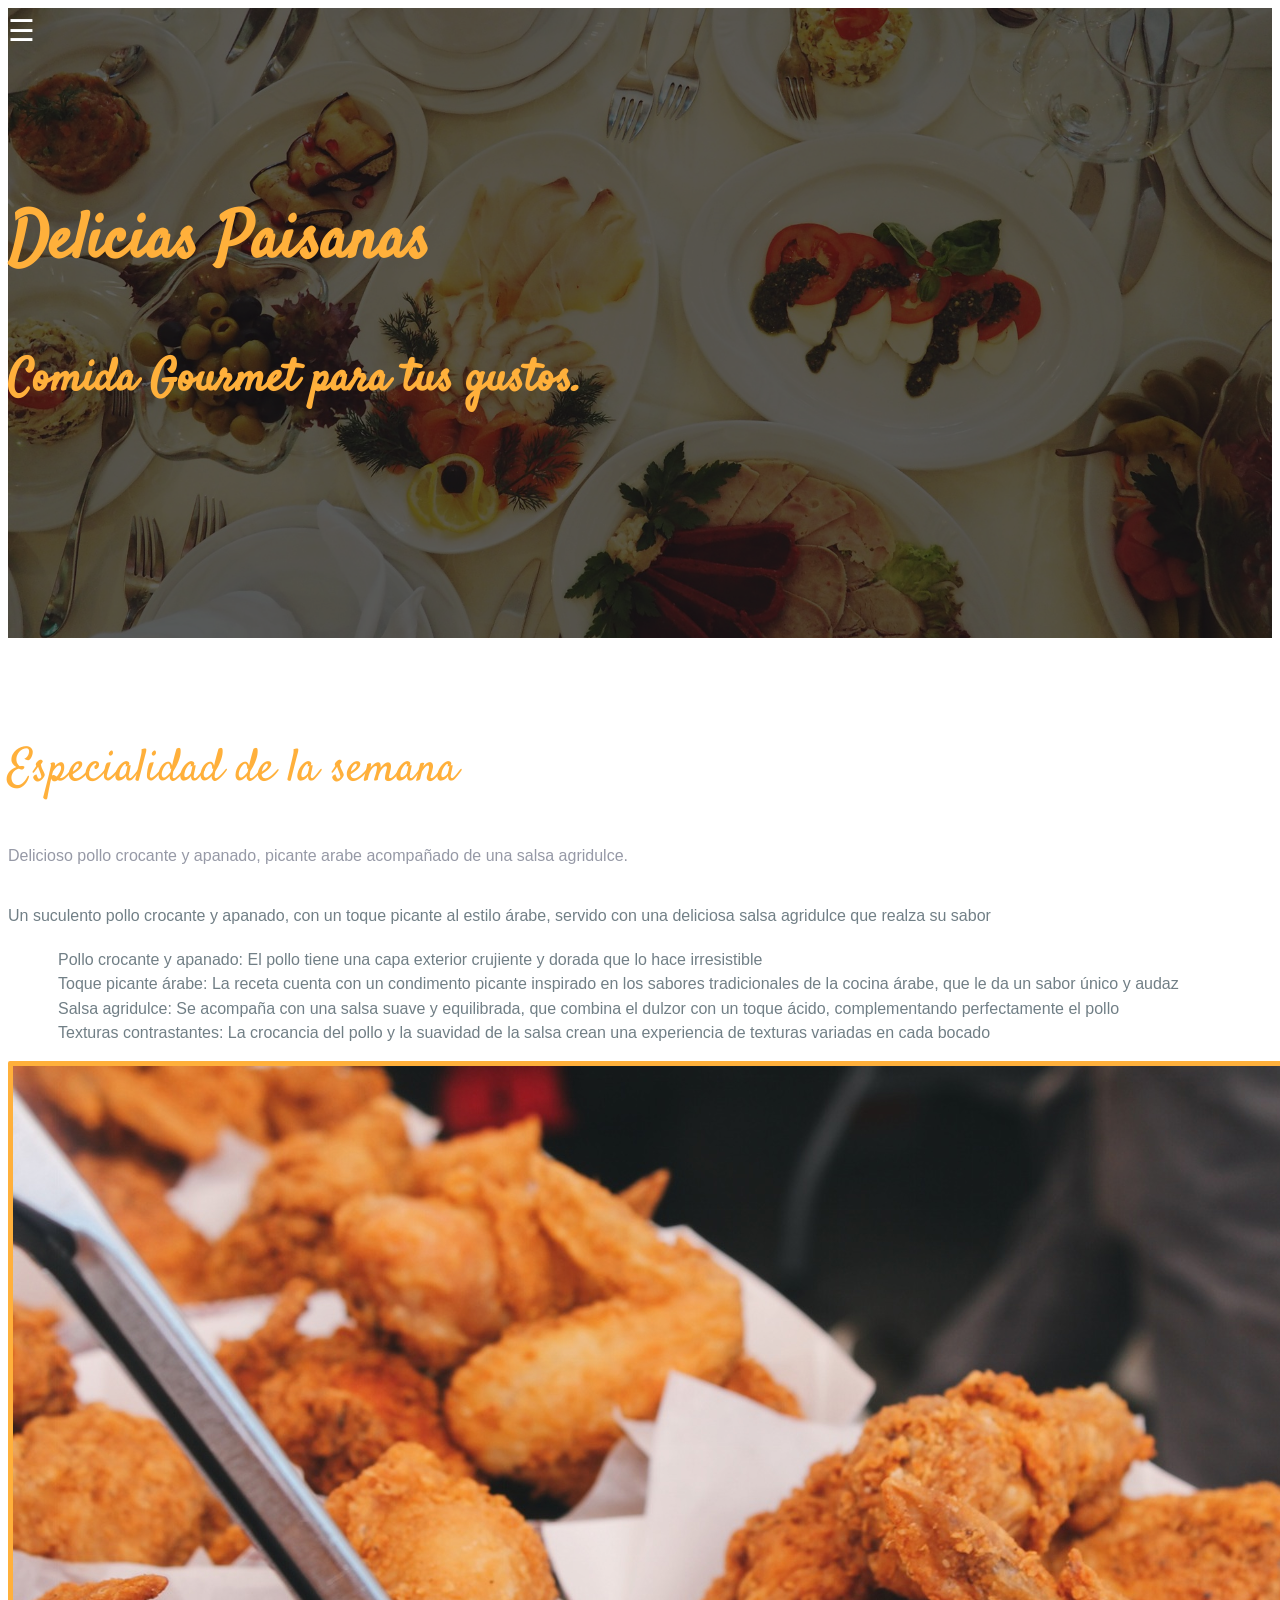
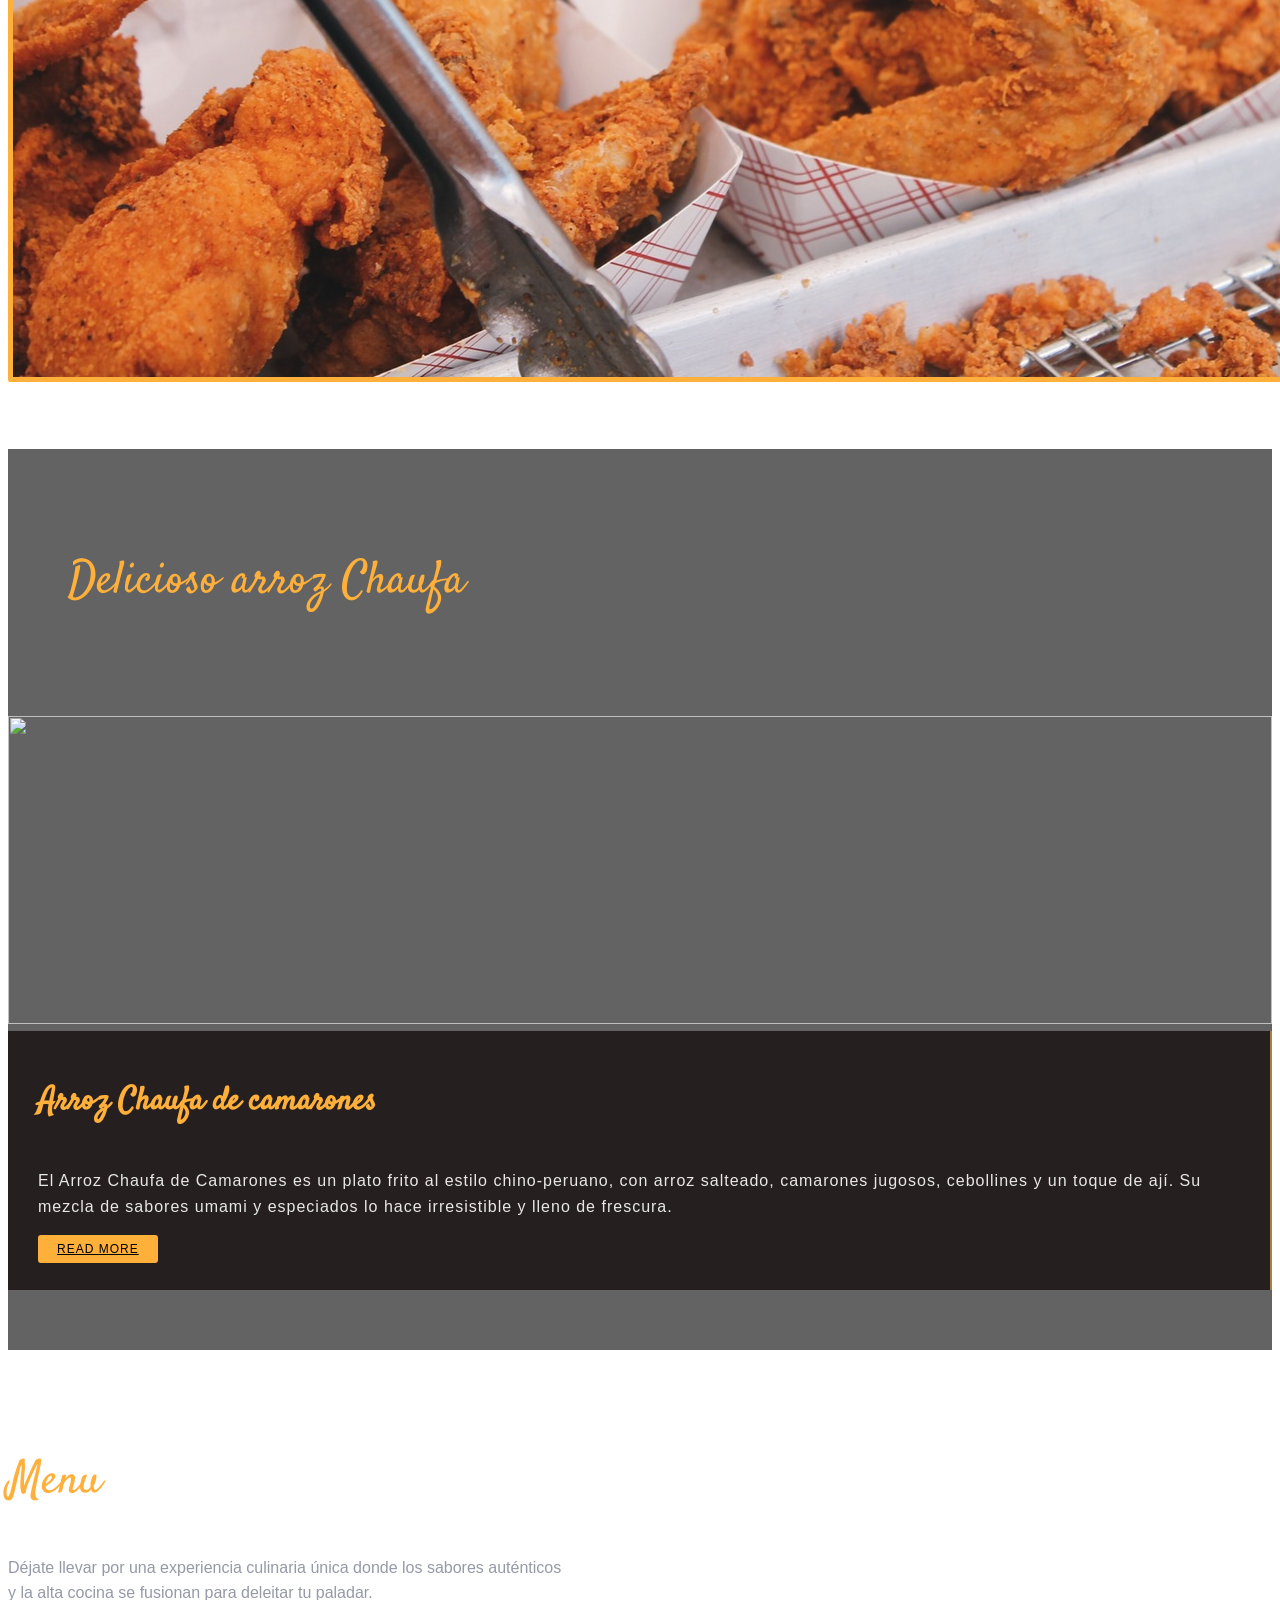
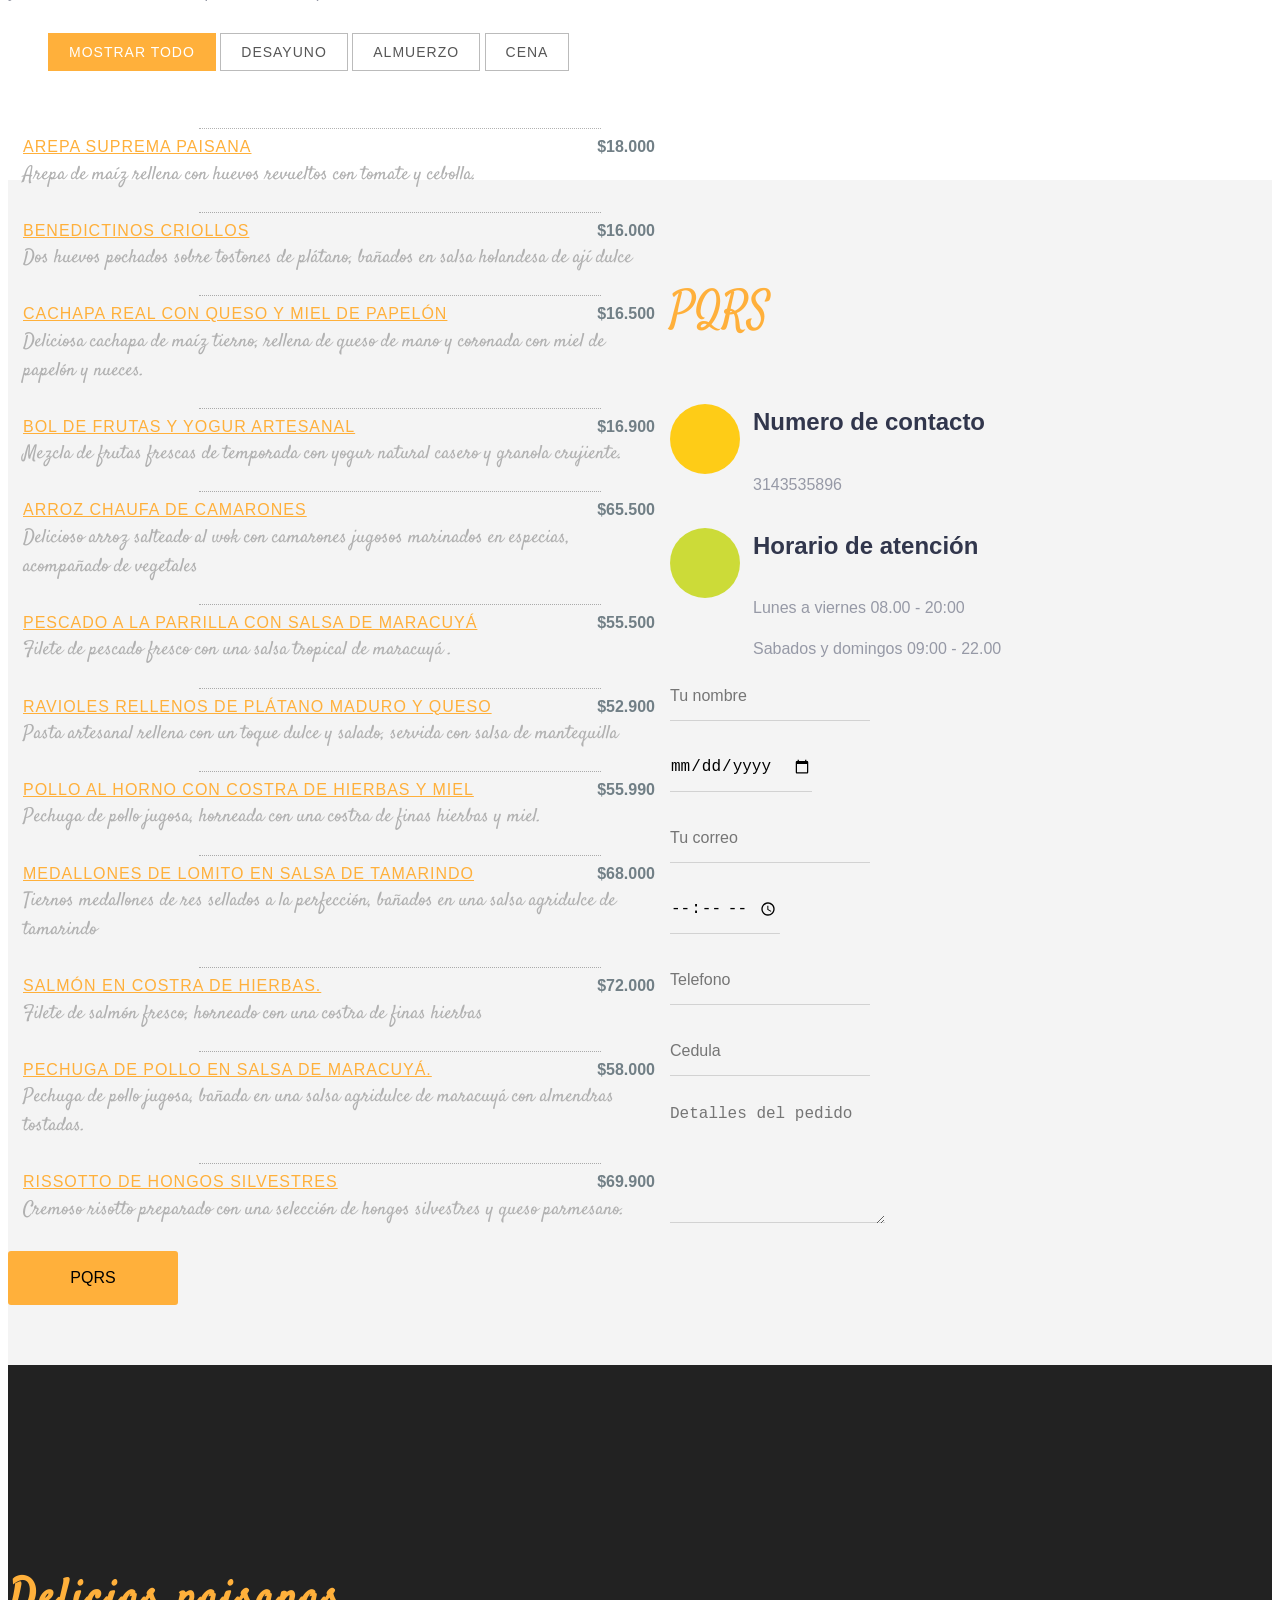
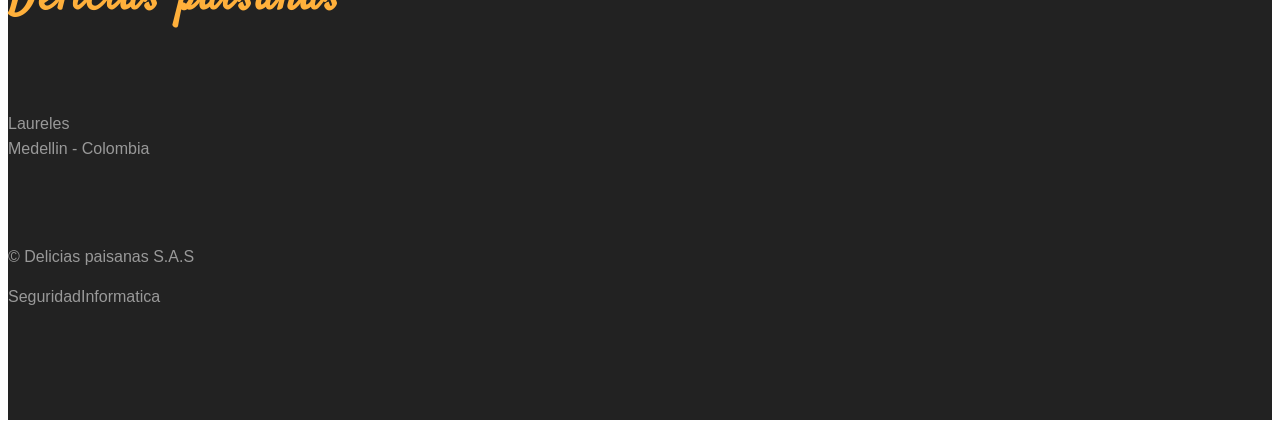
==== commit 1c0f9ea0: "Update index.html" ====
--- a/index.html
+++ b/index.html
@@ -12,12 +12,6 @@
   <link rel="stylesheet" type="text/css" href="css/font-awesome.min.css">
   <link rel="stylesheet" type="text/css" href="css/bootstrap.min.css">
   <link rel="stylesheet" type="text/css" href="css/style.css">
-  <!-- =======================================================
-    Theme Name: Delicious
-    Theme URL: https://bootstrapmade.com/delicious-free-restaurant-bootstrap-theme/
-    Author: BootstrapMade.com
-    Author URL: https://bootstrapmade.com
-  ======================================================= -->
 </head>
 
 <body>
@@ -351,13 +345,7 @@
             </div>
             <p class="copyright clear-float">
               © Delicias paisanas S.A.S
-              <div class="credits">
-                <!--
-                  All the links in the footer should remain intact.
-                  You can delete the links only if you purchased the pro version.
-                  Licensing information: https://bootstrapmade.com/license/
-                  Purchase the pro version with working PHP/AJAX contact form: https://bootstrapmade.com/buy/?theme=Delicious
-                -->
+              <div class="credits"
                 Designed by <a href="SeguridadInformatica">SeguridadInformatica</a>
               </div>
             </p>
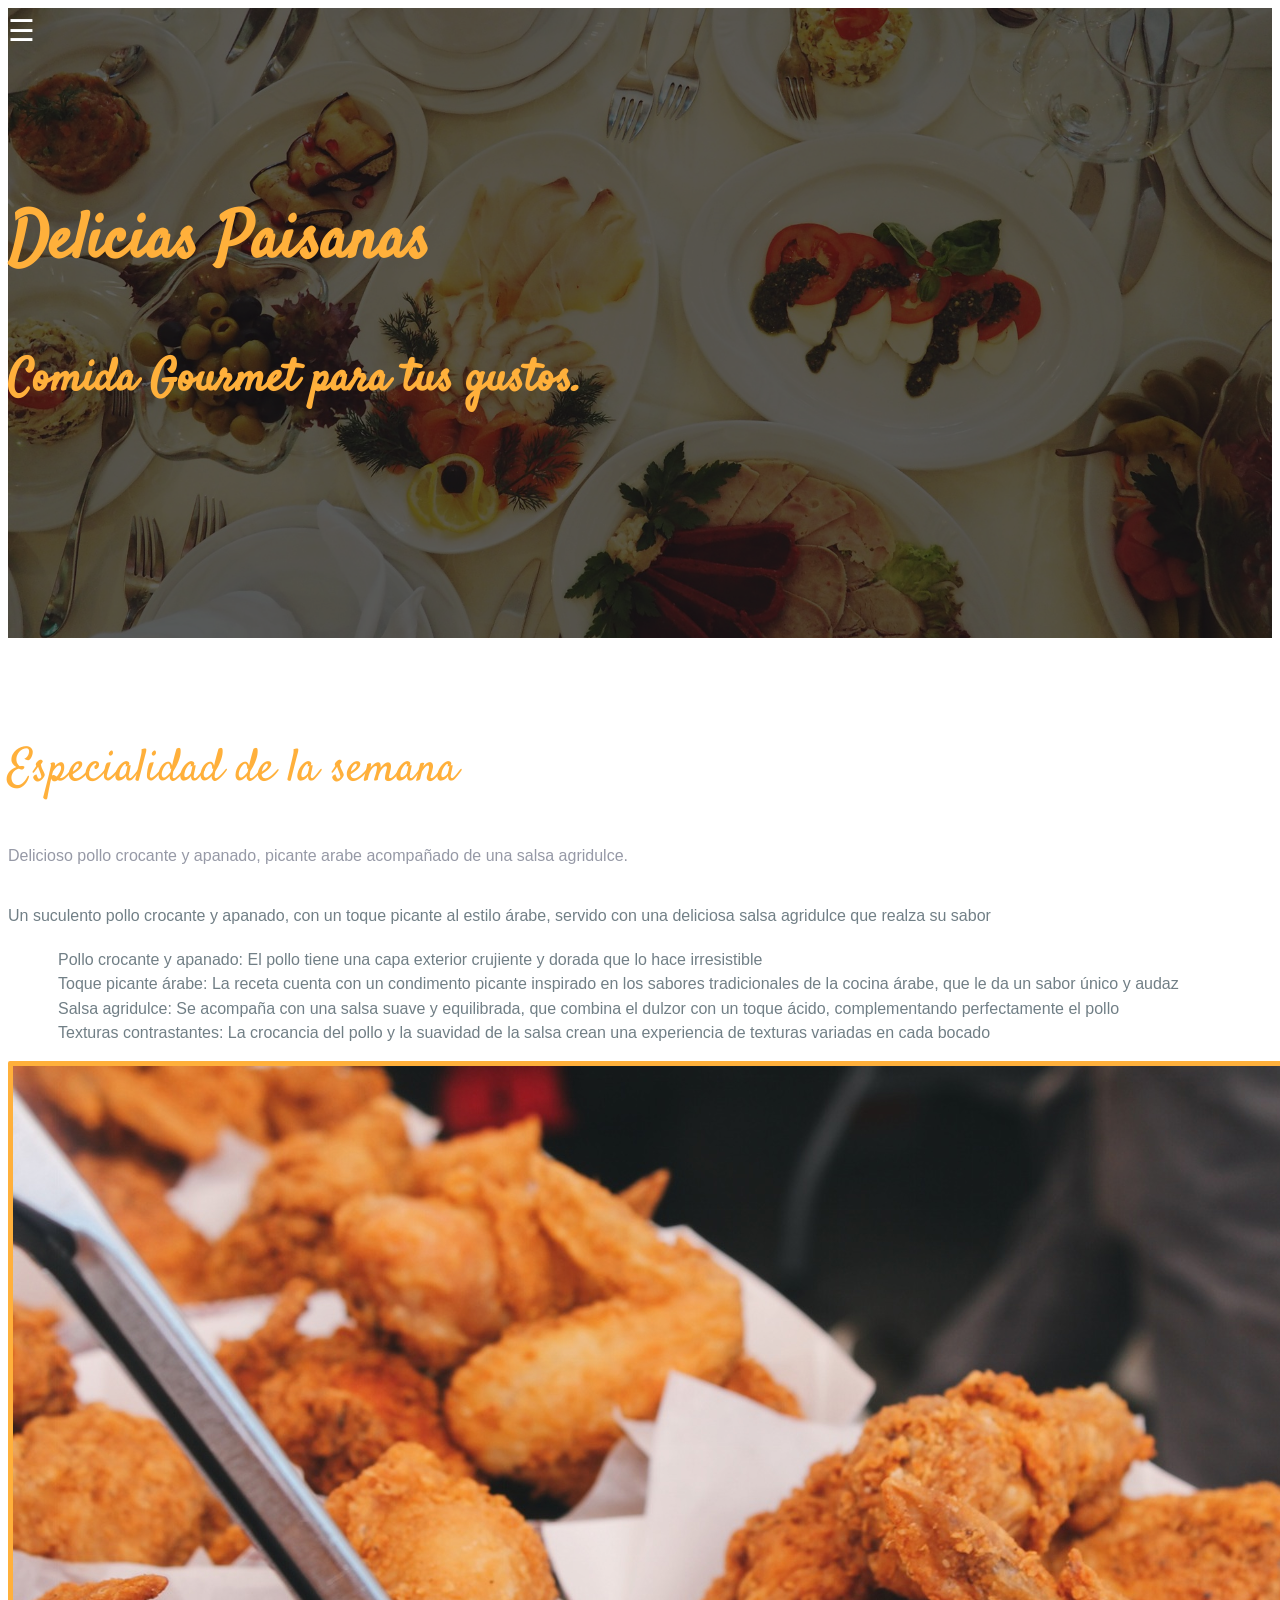
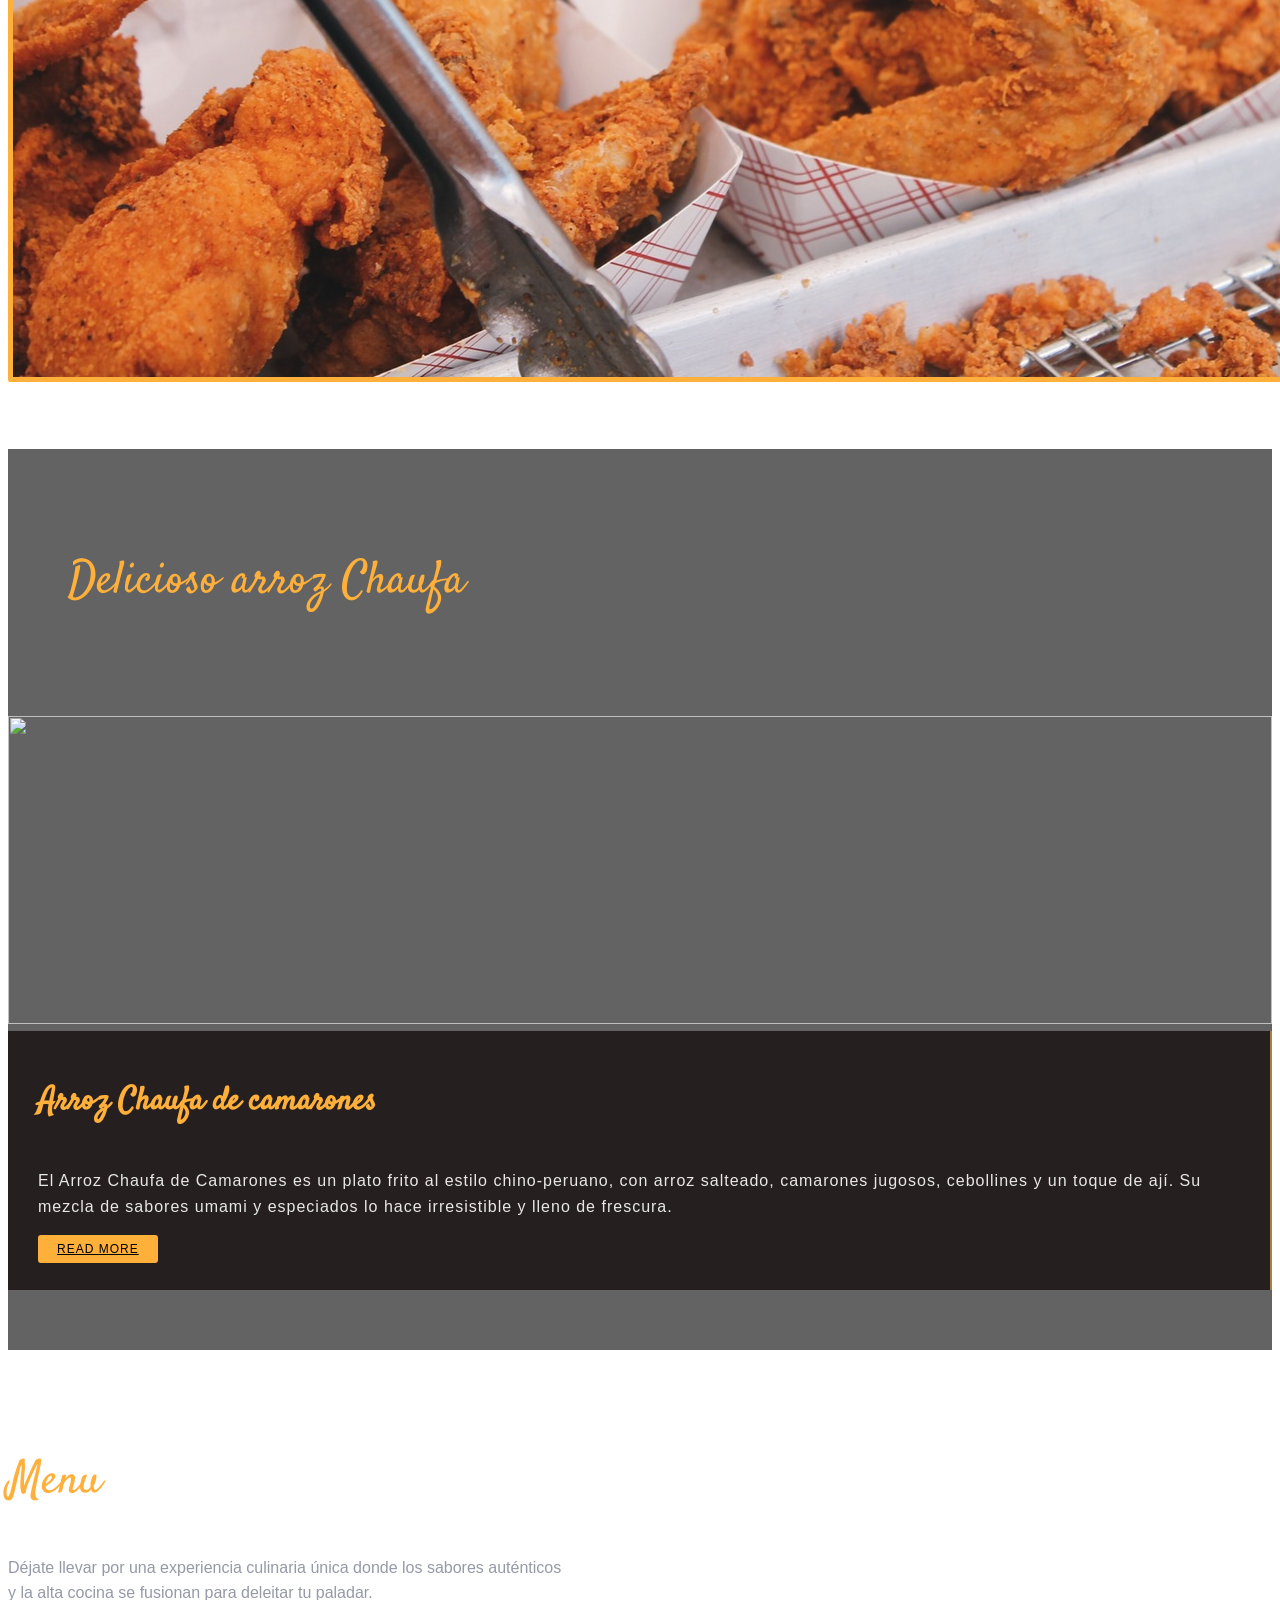
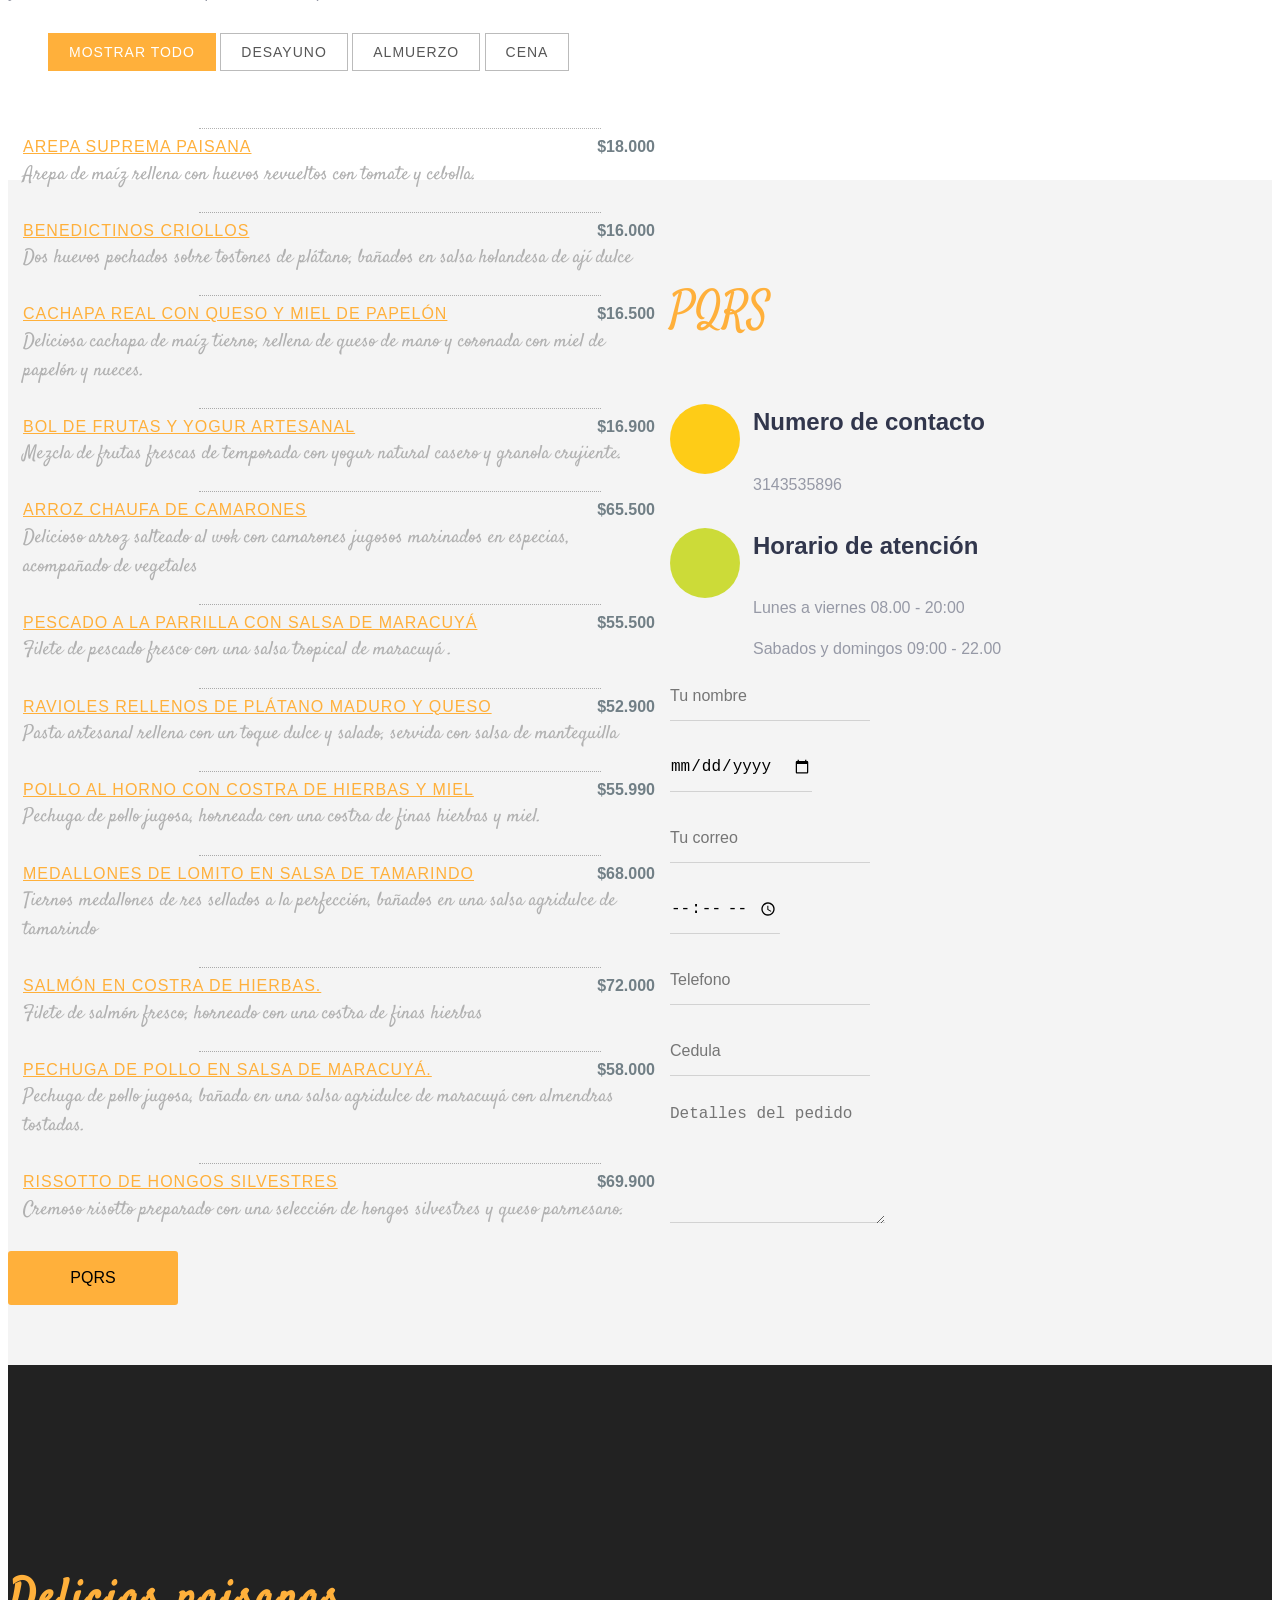
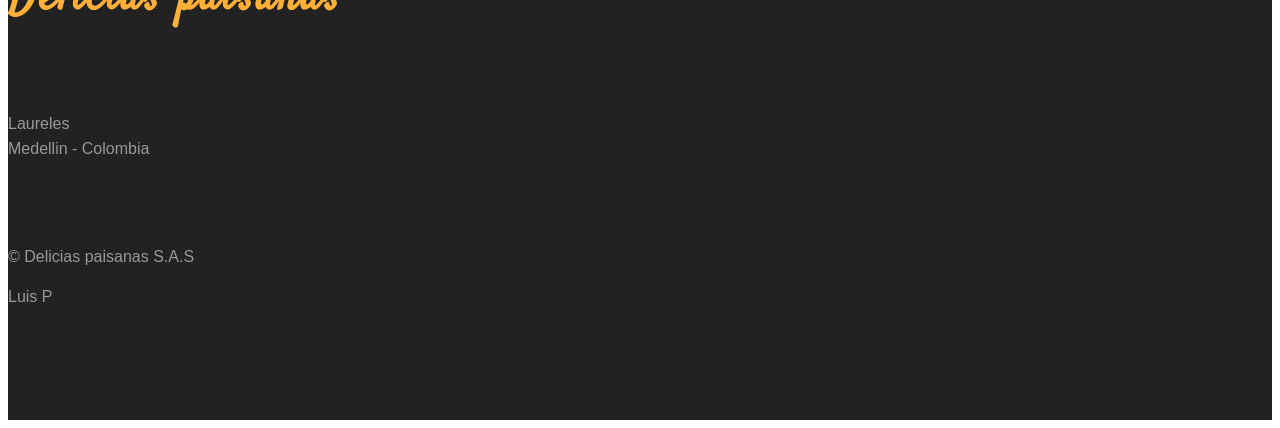
==== commit 79cf9880: "Update index.html" ====
--- a/index.html
+++ b/index.html
@@ -346,7 +346,7 @@
             <p class="copyright clear-float">
               © Delicias paisanas S.A.S
               <div class="credits"
-                Designed by <a href="SeguridadInformatica">SeguridadInformatica</a>
+                Designed by <a href="Luis P">Luis P</a>
               </div>
             </p>
           </div>
